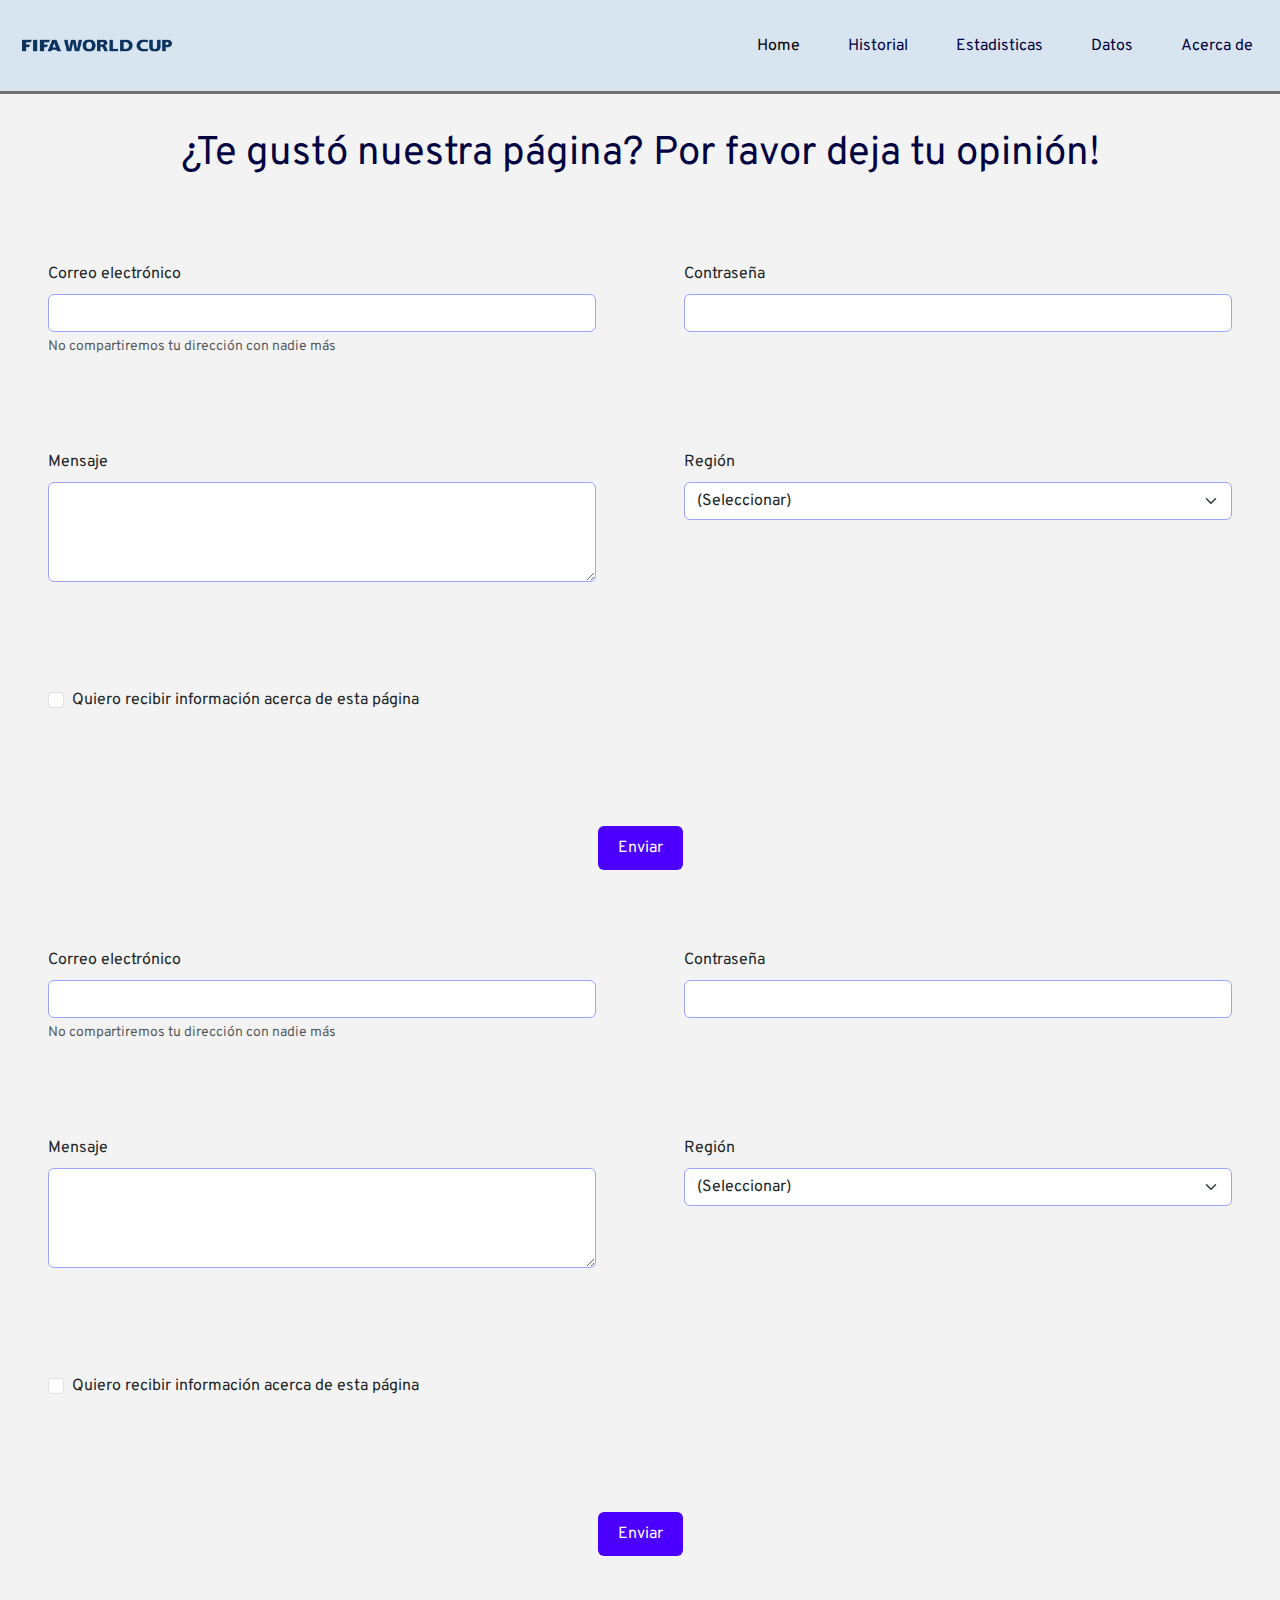
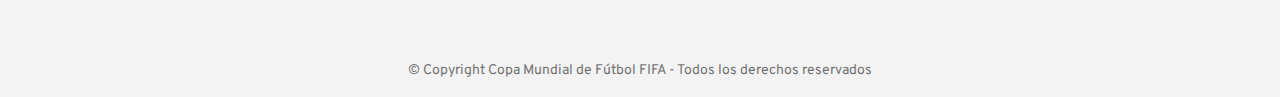
==== pages/acerca_de.html @ 984ef617 "Implementación de SASS y actualizacion de estilos" ====
<!DOCTYPE html>
<html lang="en">
<head>

<!-- Metadatos del documento -->
    <meta charset="UTF-8">
    <meta name="viewport" content="width=device-width, initial-scale=1.0">

    <title>Copa Mundial de Fútbol</title>

<!-- BOOTSTRAP -->
<link href="https://cdn.jsdelivr.net/npm/bootstrap@5.3.3/dist/css/bootstrap.min.css" rel="stylesheet" integrity="sha384-QWTKZyjpPEjISv5WaRU9OFeRpok6YctnYmDr5pNlyT2bRjXh0JMhjY6hW+ALEwIH" crossorigin="anonymous">

<!-- CSS -->
<link rel="stylesheet" href="../styles/new-styles.css">

<!-- Fonts -->
<link rel="preconnect" href="https://fonts.googleapis.com">
<link rel="preconnect" href="https://fonts.gstatic.com" crossorigin>
<link href="https://fonts.googleapis.com/css2?family=Overlock+SC&family=Overpass:ital,wght@0,100..900;1,100..900&family=Schibsted+Grotesk:ital,wght@0,400..900;1,400..900&display=swap" rel="stylesheet">

</head>

<!-- Body -->
<body>
    <header>
        <!-- Barra de navegacion superior e icono -->
        <nav class="navbar navbar-expand-lg bg-body-tertiary">

            <div class="container-fluid">

                <img class="logo" src="../assets/logo de fifa 2.png" alt="">
              
              <button class="navbar-toggler" type="button" data-bs-toggle="collapse" data-bs-target="#navbarNav" aria-controls="navbarNav" aria-expanded="false" aria-label="Toggle navigation">
                <span class="navbar-toggler-icon"></span>
              </button>

              <div class="collapse navbar-collapse justify-content-end" id="navbarNav">
                <ul class="navbar-nav d-flex justify-content-end">
                  <li class="nav-item">
                    <a class="nav-link active" aria-current="page" href="../index.html">Home</a>
                  </li>
                  <li class="nav-item">
                    <a class="nav-link" href="historial.html">Historial</a>
                  </li>
                  <li class="nav-item">
                    <a class="nav-link" href="estadisticas.html">Estadisticas</a>
                  </li>
                  <li class="nav-item">
                    <a class="nav-link" href="datos.html">Datos</a>
                  </li>
                  <li class="nav-item">
                    <a class="nav-link" href="acerca_de.html">Acerca de</a>
                  </li>
                </ul>
              </div>
            </div>
          </nav>
    </header>
    
  <main>
    <!-- Texto de bienvenida -->
     <h1 class="h1-acerca-de">¿Te gustó nuestra página? Por favor deja tu opinión!</h1>
     

    <!-- Formulario de envío-->
   <section>
    <div class="form-container justify-content-center">
      <form class="formulario">
        <div class="mb-3 correo">
          <label for="exampleInputEmail1" class="form-label">Correo electrónico</label>
          <input type="email" class="form-control" id="exampleInputEmail1" aria-describedby="emailHelp">
          <div id="emailHelp" class="form-text">No compartiremos tu dirección con nadie más</div>
        </div>
  
        <div class="mb-3 contraseña">
          <label for="exampleInputPassword1" class="form-label">Contraseña</label>
          <input type="password" class="form-control" id="exampleInputPassword1">
        </div>
  
        <div class="mb-3 mensaje">
          <label for="exampleFormControlTextarea1" class="form-label">Mensaje</label>
          <textarea class="form-control" id="exampleFormControlTextarea1" rows="3"></textarea>
        </div>
  
      <div class="sel-region">
       <label class="label-region form-label" for="seleccionar-region">Región</label>
       <select id="seleccionar-region" class="form-select form-control" aria-label="Default select example">
          <option selected>(Seleccionar)</option>
          <option value="1">Argentina</option>
          <option value="2">Bolivia</option>
          <option value="3">Brasil</option>
          <option value="4">Colombia</option>
          <option value="5">Chile</option>
          <option value="6">Ecuador</option>
          <option value="7">Paraguay</option>
          <option value="8">Perú</option>
          <option value="9">Uruguay</option>
          <option value="10">Venezuela</option>
          <option value="11">Otro</option>
        </select>
      </div>
  
        <div class="mb-3 form-check checkbox">
          <input type="checkbox" class="form-check-input" id="exampleCheck1">
          <label class="form-check-label" for="exampleCheck1">Quiero recibir información acerca de esta página</label>
        </div>
  
        <div class="sumbit-item">
        <button type="submit" class="btn btn-primary boton-enviar">Enviar</button>
      </div>
      </form>
    </div>
    </section>
    <section>
      <div class="form-container justify-content-center">
        <form class="formulario">
          <div class="mb-3 correo">
            <label for="exampleInputEmail1" class="form-label">Correo electrónico</label>
            <input type="email" class="form-control" id="exampleInputEmail1" aria-describedby="emailHelp">
            <div id="emailHelp" class="form-text">No compartiremos tu dirección con nadie más</div>
          </div>
    
          <div class="mb-3 contraseña">
            <label for="exampleInputPassword1" class="form-label">Contraseña</label>
            <input type="password" class="form-control" id="exampleInputPassword1">
          </div>
    
          <div class="mb-3 mensaje">
            <label for="exampleFormControlTextarea1" class="form-label">Mensaje</label>
            <textarea class="form-control" id="exampleFormControlTextarea1" rows="3"></textarea>
          </div>
    
        <div class="sel-region">
         <label class="label-region form-label" for="seleccionar-region">Región</label>
         <select id="seleccionar-region" class="form-select form-control" aria-label="Default select example">
            <option selected>(Seleccionar)</option>
            <option value="1">Argentina</option>
            <option value="2">Bolivia</option>
            <option value="3">Brasil</option>
            <option value="4">Colombia</option>
            <option value="5">Chile</option>
            <option value="6">Ecuador</option>
            <option value="7">Paraguay</option>
            <option value="8">Perú</option>
            <option value="9">Uruguay</option>
            <option value="10">Venezuela</option>
            <option value="11">Otro</option>
          </select>
        </div>
    
          <div class="mb-3 form-check checkbox">
            <input type="checkbox" class="form-check-input" id="exampleCheck1">
            <label class="form-check-label" for="exampleCheck1">Quiero recibir información acerca de esta página</label>
          </div>
    
          <div class="sumbit-item">
          <button type="submit" class="btn btn-primary boton-enviar">Enviar</button>
        </div>
        </form>
      </div>
      </section>
  </main>

<!-- Footer -->
<footer>
    <p>
        © Copyright Copa Mundial de Fútbol FIFA - Todos los derechos reservados
    </p>
</footer>

<!-- BOOTSTRAP -->
<script src="https://cdn.jsdelivr.net/npm/bootstrap@5.3.3/dist/js/bootstrap.bundle.min.js" integrity="sha384-YvpcrYf0tY3lHB60NNkmXc5s9fDVZLESaAA55NDzOxhy9GkcIdslK1eN7N6jIeHz" crossorigin="anonymous"></script>

</body>
</html>
---- styles/new-styles.css ----
@charset "UTF-8";
@import url(https://fonts.googleapis.com/css2?family=Overlock+SC&family=Overpass:ital,wght@0,100..900;1,100..900&family=Schibsted+Grotesk:ital,wght@0,400..900;1,400..900&display=swap);
* {
  margin: 0;
  padding: 0;
}

body {
  font-family: "Overpass", sans-serif;
  background-color: #f3f3f3;
}
body p {
  color: #727272;
}

h1, h2, h3, .caption p {
  color: rgb(1, 1, 66);
  font-weight: 400;
  text-align: center;
}

h1 {
  padding: 36px;
}

h2 {
  text-align: start;
  margin-bottom: 5px;
  font-size: 24px;
}

hr {
  width: 60%;
  margin: 20px auto;
  color: #727272;
  border: 1px solid #727272;
}

.logo {
  display: flex;
  flex-direction: row;
  width: 150px;
  height: 75px;
  margin: 0 10px;
  border-radius: 12px;
}

.navbar {
  display: flex;
  flex-direction: row;
  justify-content: space-between;
  border-bottom: 3px solid #727272;
}
.navbar ul {
  display: flex;
  flex-direction: row;
  justify-content: center;
  align-items: center;
  flex-wrap: wrap;
  gap: 18px;
}
.navbar ul .nav-link {
  text-decoration: none;
  color: rgb(1, 1, 66);
  padding: 10px 15px;
}
.navbar .navbar-nav .nav-item .nav-link {
  border-radius: 8px;
  padding: 10px 15px;
}
.navbar .navbar-nav .nav-item .nav-link:hover {
  background-color: rgb(1, 1, 66);
  color: white;
}
.navbar .navbar-toggler {
  background-color: rgb(1, 1, 66);
}
.navbar .navbar-toggler-icon {
  filter: invert(1) brightness(1000%);
}

.bg-body-tertiary {
  background-color: rgb(216, 228, 240) !important;
}

footer p {
  color: #727272;
  font-size: 14px;
  text-align: center;
  padding-top: 50px;
}

.p-index {
  padding-bottom: 12px;
  margin: 0 60px;
  text-align: center;
}

.p2-index {
  margin-bottom: 12px;
  text-align: start;
}

.main1 {
  grid-area: main1;
  padding-left: 18px;
}

.main2 {
  grid-area: main2;
  padding-left: 18px;
}

.video {
  height: 450px;
  border-radius: 12px;
}

.video-container {
  display: flex;
  flex-direction: row;
  justify-content: center;
  padding: 24px 0 24px 24px;
  grid-area: video-container;
}

.main-content {
  display: grid;
  grid-template-columns: repeat(3, 1fr);
  grid-template-rows: repeat(2, 250px);
  justify-content: center;
  align-items: center;
  grid-template-areas: "main1 video-container video-container" "main2 video-container video-container";
  padding: 24px 0;
  margin-top: 24px;
}
.main-content p {
  font-size: 16px;
}

.h1-historial, .h2-historial {
  padding-bottom: 12px;
}

.p-historial {
  text-align: center;
  margin: 0 24px;
  padding-bottom: 26px;
}

.p2-historial {
  text-align: start;
}

.main1-historial {
  padding: 20px 12px 0 18px;
  grid-area: main1-hist;
}

.main2-historial {
  padding: 32px 12px 0 18px;
  grid-area: main2-hist;
}

.uruguay {
  display: flex;
  flex-direction: row;
  justify-content: center;
  grid-area: uruguay;
}
.uruguay .uru-img {
  width: 100%;
  height: 100%;
  border-radius: 12px;
}

.main-content-historial {
  display: grid;
  grid-template-columns: repeat(3, 1fr);
  grid-template-rows: repeat(2, 250px);
  justify-content: center;
  align-items: stretch;
  grid-template-areas: "uruguay main1-hist main1-hist" "uruguay main2-hist main2-hist";
  padding: 24px;
}

h3 {
  padding-top: 32px;
}

table {
  text-align: left;
}

.table1 th:nth-child(1), .table1 td:nth-child(1) {
  width: 250px;
}

.table1 th:nth-child(2), .table1 td:nth-child(2) {
  width: 200px;
}

.table2 th:nth-child(1), .table2 td:nth-child(1) {
  width: 150px;
}

.table2 th:nth-child(2), .table2 td:nth-child(2) {
  width: 150px;
}

.titulo-tabla {
  text-align: center;
  font-size: 20px;
  color: rgb(1, 1, 66);
  padding-bottom: 8px;
}

.table-container {
  display: flex;
  flex-direction: row;
  justify-content: space-evenly;
  gap: 12px;
  padding-top: 36px;
  margin: 12px;
}

.icon-m {
  width: 10%;
}

.icon {
  width: 13%;
}

.h2-estadisticas {
  padding-top: 24px;
}

.main-estadisticas ol {
  padding: 2.5rem;
  margin-left: 16px;
}
.main-estadisticas ol li {
  font-size: 24px;
  padding: 0 12px;
  color: #727272;
}

.p-est {
  font-size: 24px;
  margin-top: 12px;
}

.carousel {
  width: 80%;
  padding: 20px;
}
.carousel .carousel-img {
  border-radius: 20px;
}
.carousel .caption {
  display: inline-block;
  border-radius: 10px;
}
.carousel .caption p {
  color: white;
  font-size: 16px;
}
.carousel .caption:hover {
  background-color: rgb(1, 1, 66);
  color: white;
  padding: 5px 15px;
}

.cards-est {
  margin: 24px;
}

.h2-datos {
  text-align: center;
  margin: 12px;
}

.main-datos {
  display: flex;
  flex-direction: column;
  justify-content: center;
  margin: 36px;
}
.main-datos .card-datos {
  width: 80%;
}
.main-datos .card-datos .video-datos {
  border-radius: 8px;
}

.mejores-goles {
  display: flex;
  flex-direction: row;
  justify-content: center;
  gap: 24px;
  flex-wrap: wrap;
}
.mejores-goles .goles-card {
  width: 18rem;
}

.formulario {
  display: grid;
  grid-template-columns: repeat(2, 1fr);
  grid-template-rows: 100px 150px 50px 50px;
  justify-content: center;
  align-items: start;
  grid-template-areas: "correo contraseña" "mensaje region" "check check" "boton-enviar boton-enviar";
  padding: 24px;
  margin: 24px;
  gap: 88px;
}
.formulario .form-control {
  border: var(--bs-border-width) solid rgb(155, 165, 255);
}
.formulario .form-control:focus {
  outline: 0;
  box-shadow: 0 0 0 0.25rem rgb(1, 1, 66);
  border: #f3f3f3;
}
.formulario .correo {
  grid-area: correo;
}
.formulario .contraseña {
  grid-area: contraseña;
}
.formulario .mensaje {
  grid-area: mensaje;
}
.formulario .mensaje textarea {
  min-height: 100px;
  max-height: 130px;
  resize: vertical;
  display: block;
}
.formulario .sel-region {
  grid-area: region;
}
.formulario .checkbox {
  grid-area: check;
}
.formulario .boton-enviar {
  background-color: rgb(76, 0, 255);
  padding: 10px 20px;
  color: white;
  border-style: hidden;
}
.formulario .sumbit-item {
  display: flex;
  flex-direction: row;
  justify-content: center;
  align-items: center;
  grid-area: boton-enviar;
}

@media (max-width: 500px) {
  .navbar-collapse {
    display: flex;
    flex-direction: column;
    justify-content: center;
    align-items: center;
  }
  .navbar-nav .nav-item {
    width: 100%;
    text-align: center;
    display: block;
  }
  .nav-link {
    display: block;
    padding: 10px;
  }
  .main-content {
    grid-template-columns: 1fr;
    grid-template-rows: 150px 200px 150px;
    grid-template-areas: "main1" "video-container" "main2";
    text-align: center;
    gap: 60px;
  }
  .main-content p {
    font-size: 14px;
    margin: 0 32px;
    text-align: center;
  }
  .main-content h2 {
    font-size: 20px;
  }
  .main-content div {
    margin: 0;
  }
  .main-content .h2-index {
    text-align: center;
  }
  .main-content .main1, .main-content .main2 {
    padding: 0;
  }
  .main-content .video-container {
    margin: 16px;
    padding: 0;
  }
  .main-content .video-container .video {
    height: 175px;
  }
  .main-content-historial {
    grid-template-rows: 400px 400px 300px;
    grid-template-areas: "main1-hist main1-hist main1-hist" "uruguay uruguay uruguay" "main2-hist main2-hist main2-hist";
    padding: 24px 12px;
  }
  .main-content-historial h2 {
    font-size: 18px;
  }
  .main-content-historial p {
    margin: 0;
    text-align: start;
    font-size: 14px;
  }
  .uruguay {
    align-items: center;
  }
  .uruguay .uru-img {
    width: 66%;
  }
  .table-container {
    flex-direction: column;
    align-items: center;
  }
  .main-estadisticas ol {
    padding: 1rem;
    margin-left: 8px;
  }
  .main-estadisticas ol .carousel {
    width: 100%;
    padding: 8px;
  }
  .main-estadisticas ol li {
    font-size: 12px;
  }
  .main-estadisticas ol li .p-est {
    font-size: 12px;
  }
  h5 {
    font-size: 14px;
  }
  .cards-est li {
    font-size: 12px;
  }
  .main-datos {
    margin: 18px;
  }
  .main-datos .card-datos {
    width: 100%;
  }
  .main-datos .card-datos .card-body p {
    font-size: 12px;
  }
  .goles-card p {
    font-size: 12px;
  }
  .formulario, .label.region {
    padding: 0;
  }
  .form-label {
    font-size: 12px;
  }
  #emailHelp {
    font-size: 8px;
  }
  #seleccionar-region, footer p {
    font-size: 10px;
  }
  .form-check-label {
    font-size: 12px;
  }
  footer p {
    font-size: 10px;
  }
}
@media (min-width: 500px) and (max-width: 700px) {
  .main-content {
    grid-template-columns: 1fr;
    grid-template-rows: 175px 300px 175px;
    grid-template-areas: "main1" "video-container" "main2";
    gap: 40px;
  }
  .main-content .main1, .main-content .main2 {
    padding: 0;
  }
  .main-content p {
    margin: 0 32px;
    text-align: center;
  }
  .main-content h2 {
    font-size: 20px;
  }
  .main-content div {
    margin: 0;
    padding: 0;
  }
  .main-content .h2-index {
    text-align: center;
  }
  .main-content .video-container {
    margin: 16px;
  }
  .main-content .video-container .video {
    width: 500px;
    height: 250px;
  }
  .p-historial {
    font-size: 14px;
  }
  .main-content-historial {
    grid-template-columns: 1.5fr 1fr 1fr;
    padding: 12px;
  }
  .main-content-historial h2 {
    font-size: 16px;
    text-align: start;
  }
  .main-content-historial p {
    text-align: start;
    font-size: 10px;
    margin: 0;
  }
  .main-content-historial .uru-img {
    height: 93%;
  }
  .table1 th:nth-child(1), .table1 td:nth-child(1) {
    width: 150px;
  }
  .table1 th:nth-child(2), .table1 td:nth-child(2) {
    width: 125px;
  }
  .carousel {
    width: 100%;
    padding: 8px;
  }
  .main-estadisticas ol li {
    font-size: 12px;
  }
  .main-estadisticas ol li .p-est {
    font-size: 12px;
  }
  .card-datos .card-body p {
    font-size: 14px;
  }
  footer p {
    font-size: 10px;
  }
}
@media (min-width: 700px) and (max-width: 1000px) {
  .main-content {
    grid-template-rows: repeat(2, 140px);
    margin-right: 12px;
  }
  .main-content h2 {
    font-size: 12px;
  }
  .main-content p {
    font-size: 10px;
  }
  .main-content .video {
    height: 250px;
  }
  .p-historial {
    font-size: 18px;
  }
  .main-content-historial {
    padding: 12px;
  }
  .main-content-historial h2 {
    font-size: 20px;
  }
  .main-content-historial p {
    font-size: 10px;
    margin: 0;
  }
  .table1 th:nth-child(1), .table1 td:nth-child(1) {
    width: 150px;
  }
  .table1 th:nth-child(2), .table1 td:nth-child(2) {
    width: 125px;
  }
  .main-estadisticas ol li {
    font-size: 16px;
  }
  .main-estadisticas ol li .p-est {
    font-size: 16px;
  }
  .carousel {
    width: 100%;
  }
  .caption p, .h5-est {
    font-size: 14px;
  }
  .cards-est li {
    font-size: 12px;
  }
  footer p {
    font-size: 10px;
  }
}
@media (min-width: 1000px) and (max-width: 1260px) {
  .main-content {
    grid-template-rows: repeat(2, 190px);
  }
  .main-content h2 {
    font-size: 18px;
  }
  .main-content p {
    font-size: 12px;
  }
  .video-container {
    margin: 16px;
  }
  .video-container .video {
    height: 350px;
  }
  .main-content-historial {
    padding: 12px;
  }
  .main-content-historial p {
    font-size: 16px;
    margin: 0;
  }
  .table1 th:nth-child(1), .table1 td:nth-child(1) {
    width: 150px;
  }
  .table1 th:nth-child(2), .table1 td:nth-child(2) {
    width: 125px;
  }
  footer p {
    font-size: 12px;
  }
}

/*# sourceMappingURL=new-styles.css.map */
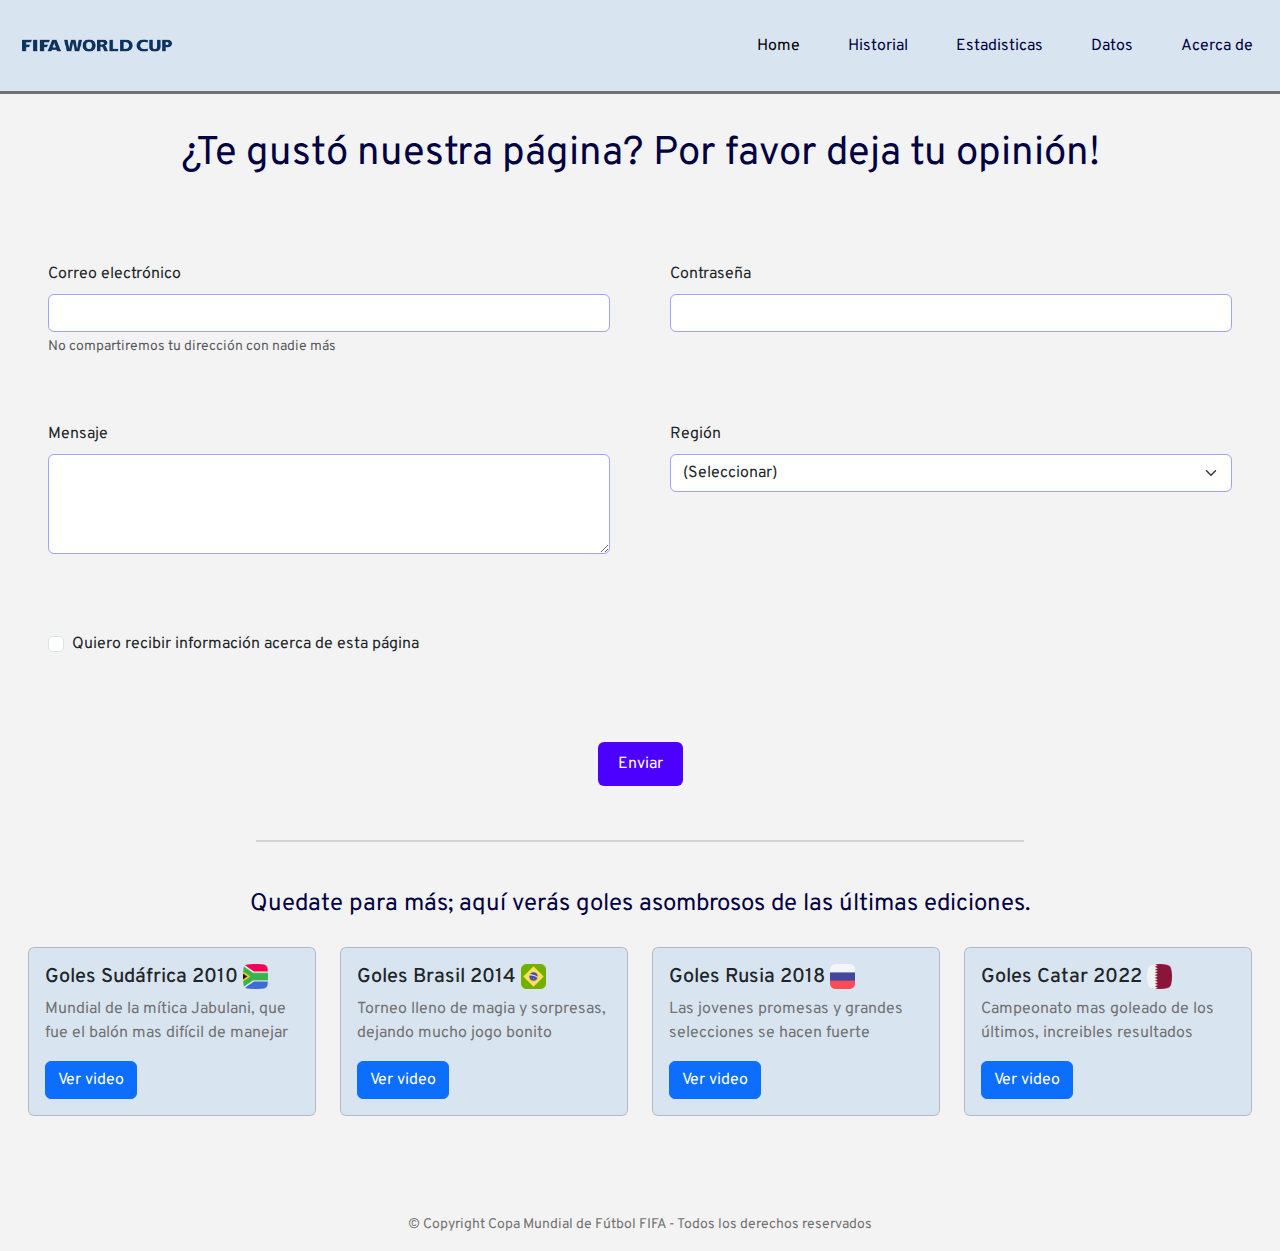
==== commit 66394c04: "Scroll completo en Index y Acerca de, ajuste de estilos" ====
--- a/pages/acerca_de.html
+++ b/pages/acerca_de.html
@@ -112,54 +112,48 @@
       </form>
     </div>
     </section>
+    <hr>
+
     <section>
-      <div class="form-container justify-content-center">
-        <form class="formulario">
-          <div class="mb-3 correo">
-            <label for="exampleInputEmail1" class="form-label">Correo electrónico</label>
-            <input type="email" class="form-control" id="exampleInputEmail1" aria-describedby="emailHelp">
-            <div id="emailHelp" class="form-text">No compartiremos tu dirección con nadie más</div>
-          </div>
-    
-          <div class="mb-3 contraseña">
-            <label for="exampleInputPassword1" class="form-label">Contraseña</label>
-            <input type="password" class="form-control" id="exampleInputPassword1">
-          </div>
-    
-          <div class="mb-3 mensaje">
-            <label for="exampleFormControlTextarea1" class="form-label">Mensaje</label>
-            <textarea class="form-control" id="exampleFormControlTextarea1" rows="3"></textarea>
-          </div>
-    
-        <div class="sel-region">
-         <label class="label-region form-label" for="seleccionar-region">Región</label>
-         <select id="seleccionar-region" class="form-select form-control" aria-label="Default select example">
-            <option selected>(Seleccionar)</option>
-            <option value="1">Argentina</option>
-            <option value="2">Bolivia</option>
-            <option value="3">Brasil</option>
-            <option value="4">Colombia</option>
-            <option value="5">Chile</option>
-            <option value="6">Ecuador</option>
-            <option value="7">Paraguay</option>
-            <option value="8">Perú</option>
-            <option value="9">Uruguay</option>
-            <option value="10">Venezuela</option>
-            <option value="11">Otro</option>
-          </select>
-        </div>
-    
-          <div class="mb-3 form-check checkbox">
-            <input type="checkbox" class="form-check-input" id="exampleCheck1">
-            <label class="form-check-label" for="exampleCheck1">Quiero recibir información acerca de esta página</label>
-          </div>
-    
-          <div class="sumbit-item">
-          <button type="submit" class="btn btn-primary boton-enviar">Enviar</button>
-        </div>
-        </form>
+       <!-- Videos de mejores goles -->
+       <div class="videos-goles">
+        <h2 class="h2-acercade">Quedate para más; aquí verás goles asombrosos de las últimas ediciones.</h2>
+
+      <div class="mejores-goles m-3 justify-content-center">
+       <div class="card goles-card">
+         <div class="card-body">
+           <h5 class="card-title">Goles Sudáfrica 2010 <img class="icon-m" src="../assets/sudafrica (1).png" alt=""></h5>
+           <p class="card-text">Mundial de la mítica Jabulani, que fue el balón mas difícil de manejar</p>
+           <a href="https://www.youtube.com/watch?v=PLrQJKU6e-g" class="btn btn-primary">Ver video</a>
+         </div>
+       </div>
+ 
+       <div class="card goles-card">
+         <div class="card-body">
+           <h5 class="card-title">Goles Brasil 2014 <img class="icon-m" src="../assets/brasil.png" alt=""></h5>
+           <p class="card-text">Torneo lleno de magia y sorpresas, dejando mucho jogo bonito </p>
+           <a href="https://www.youtube.com/watch?v=c0cUE-ePDEc" class="btn btn-primary">Ver video</a>
+         </div>
+       </div>
+ 
+       <div class="card goles-card">
+         <div class="card-body">
+           <h5 class="card-title">Goles Rusia 2018 <img class="icon-m" src="../assets/rusia.png" alt=""></h5>
+           <p class="card-text">Las jovenes promesas y grandes selecciones se hacen fuerte</p>
+           <a href="https://www.youtube.com/watch?v=Vw34wMAqWzc" class="btn btn-primary">Ver video</a>
+         </div>
+       </div>
+ 
+       <div class="card goles-card">
+         <div class="card-body">
+           <h5 class="card-title">Goles Catar 2022 <img class="icon-m" src="../assets/katar.png" alt=""></h5>
+           <p class="card-text">Campeonato mas goleado de los últimos, increibles resultados</p>
+           <a href="https://www.youtube.com/watch?v=QtSMXXJq11Q" class="btn btn-primary">Ver video</a>
+         </div>
+       </div>
       </div>
-      </section>
+      </div>
+    </section>
   </main>
 
 <!-- Footer -->
--- a/styles/new-styles.css
+++ b/styles/new-styles.css
@@ -84,7 +84,6 @@
 }
 
 footer p {
-  color: #727272;
   font-size: 14px;
   text-align: center;
   padding-top: 50px;
@@ -98,7 +97,6 @@
 
 .p2-index {
   margin-bottom: 12px;
-  text-align: start;
 }
 
 .main1 {
@@ -132,10 +130,18 @@
   align-items: center;
   grid-template-areas: "main1 video-container video-container" "main2 video-container video-container";
   padding: 24px 0;
-  margin-top: 24px;
+  margin: 24px 0;
 }
 .main-content p {
   font-size: 16px;
+}
+
+.main-content2 {
+  display: flex;
+  flex-direction: column;
+  justify-content: center;
+  padding: 24px 0;
+  margin: 24px 36px 24px 18px;
 }
 
 .h1-historial, .h2-historial {
@@ -146,10 +152,6 @@
   text-align: center;
   margin: 0 24px;
   padding-bottom: 26px;
-}
-
-.p2-historial {
-  text-align: start;
 }
 
 .main1-historial {
@@ -229,7 +231,11 @@
 }
 
 .icon {
-  width: 13%;
+  width: 12%;
+}
+
+.icon-c {
+  width: 15%;
 }
 
 .h2-estadisticas {
@@ -268,16 +274,17 @@
 }
 .carousel .caption:hover {
   background-color: rgb(1, 1, 66);
-  color: white;
   padding: 5px 15px;
 }
 
 .cards-est {
   margin: 24px;
 }
+.cards-est .card .icon-d {
+  width: 7.5%;
+}
 
 .h2-datos {
-  text-align: center;
   margin: 12px;
 }
 
@@ -292,17 +299,6 @@
 }
 .main-datos .card-datos .video-datos {
   border-radius: 8px;
-}
-
-.mejores-goles {
-  display: flex;
-  flex-direction: row;
-  justify-content: center;
-  gap: 24px;
-  flex-wrap: wrap;
-}
-.mejores-goles .goles-card {
-  width: 18rem;
 }
 
 .formulario {
@@ -314,7 +310,7 @@
   grid-template-areas: "correo contraseña" "mensaje region" "check check" "boton-enviar boton-enviar";
   padding: 24px;
   margin: 24px;
-  gap: 88px;
+  gap: 60px;
 }
 .formulario .form-control {
   border: var(--bs-border-width) solid rgb(155, 165, 255);
@@ -357,6 +353,28 @@
   justify-content: center;
   align-items: center;
   grid-area: boton-enviar;
+}
+
+.videos-goles {
+  margin: 48px 0;
+}
+.videos-goles h2 {
+  text-align: center;
+  padding-bottom: 12px;
+  margin-left: 12px;
+  margin-right: 12px;
+}
+
+.mejores-goles {
+  display: flex;
+  flex-direction: row;
+  justify-content: center;
+  gap: 24px;
+  flex-wrap: wrap;
+}
+.mejores-goles .goles-card {
+  width: 18rem;
+  background-color: rgb(216, 228, 240);
 }
 
 @media (max-width: 500px) {
@@ -433,15 +451,15 @@
     padding: 1rem;
     margin-left: 8px;
   }
-  .main-estadisticas ol .carousel {
+  .main-estadisticas ol li {
+    font-size: 12px;
+  }
+  .main-estadisticas ol li .p-est {
+    font-size: 12px;
+  }
+  .carousel {
     width: 100%;
     padding: 8px;
-  }
-  .main-estadisticas ol li {
-    font-size: 12px;
-  }
-  .main-estadisticas ol li .p-est {
-    font-size: 12px;
   }
   h5 {
     font-size: 14px;
@@ -546,6 +564,9 @@
   .main-estadisticas ol li .p-est {
     font-size: 12px;
   }
+  .cards-est .card .icon-d {
+    width: 5%;
+  }
   .card-datos .card-body p {
     font-size: 14px;
   }
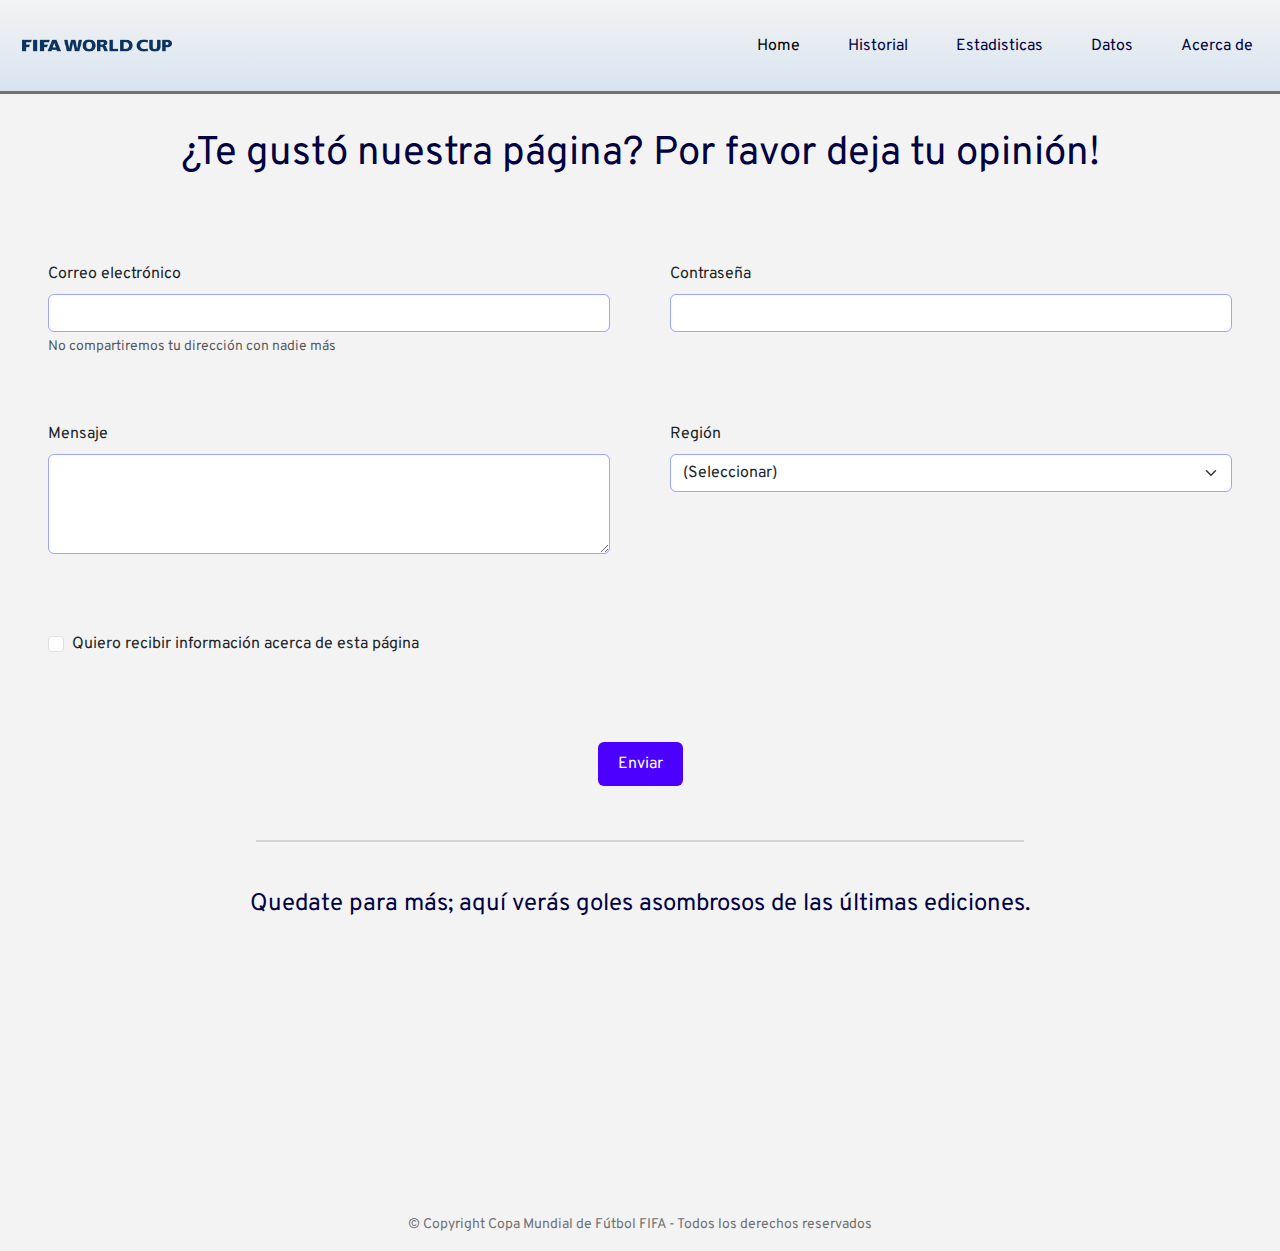
==== commit ae0f30a7: "Se agregan animaciones AOS y Animated" ====
--- a/pages/acerca_de.html
+++ b/pages/acerca_de.html
@@ -7,6 +7,13 @@
     <meta name="viewport" content="width=device-width, initial-scale=1.0">
 
     <title>Copa Mundial de Fútbol</title>
+
+<!-- Animated -->
+<link
+rel="stylesheet" href="https://cdnjs.cloudflare.com/ajax/libs/animate.css/4.1.1/animate.min.css"/>
+
+<!-- AOS -->
+<link href="https://unpkg.com/aos@2.3.1/dist/aos.css" rel="stylesheet">
 
 <!-- BOOTSTRAP -->
 <link href="https://cdn.jsdelivr.net/npm/bootstrap@5.3.3/dist/css/bootstrap.min.css" rel="stylesheet" integrity="sha384-QWTKZyjpPEjISv5WaRU9OFeRpok6YctnYmDr5pNlyT2bRjXh0JMhjY6hW+ALEwIH" crossorigin="anonymous">
@@ -60,13 +67,13 @@
     
   <main>
     <!-- Texto de bienvenida -->
-     <h1 class="h1-acerca-de">¿Te gustó nuestra página? Por favor deja tu opinión!</h1>
+     <h1 class="h1-acerca-de animate__animated animate__flash animate__delay-1s">¿Te gustó nuestra página? Por favor deja tu opinión!</h1>
      
 
     <!-- Formulario de envío-->
    <section>
     <div class="form-container justify-content-center">
-      <form class="formulario">
+      <form class="formulario animate__animated animate__fadeIn">
         <div class="mb-3 correo">
           <label for="exampleInputEmail1" class="form-label">Correo electrónico</label>
           <input type="email" class="form-control" id="exampleInputEmail1" aria-describedby="emailHelp">
@@ -120,15 +127,15 @@
         <h2 class="h2-acercade">Quedate para más; aquí verás goles asombrosos de las últimas ediciones.</h2>
 
       <div class="mejores-goles m-3 justify-content-center">
-       <div class="card goles-card">
+       <div data-aos="zoom-in" class="card goles-card">
          <div class="card-body">
            <h5 class="card-title">Goles Sudáfrica 2010 <img class="icon-m" src="../assets/sudafrica (1).png" alt=""></h5>
            <p class="card-text">Mundial de la mítica Jabulani, que fue el balón mas difícil de manejar</p>
-           <a href="https://www.youtube.com/watch?v=PLrQJKU6e-g" class="btn btn-primary">Ver video</a>
+           <a href="https://www.youtube.com/watch?v=PLrQJKU6e-g" class="btn btn-primary boton-goles">Ver video</a>
          </div>
        </div>
  
-       <div class="card goles-card">
+       <div data-aos="zoom-in" class="card goles-card">
          <div class="card-body">
            <h5 class="card-title">Goles Brasil 2014 <img class="icon-m" src="../assets/brasil.png" alt=""></h5>
            <p class="card-text">Torneo lleno de magia y sorpresas, dejando mucho jogo bonito </p>
@@ -136,7 +143,7 @@
          </div>
        </div>
  
-       <div class="card goles-card">
+       <div data-aos="zoom-in" class="card goles-card">
          <div class="card-body">
            <h5 class="card-title">Goles Rusia 2018 <img class="icon-m" src="../assets/rusia.png" alt=""></h5>
            <p class="card-text">Las jovenes promesas y grandes selecciones se hacen fuerte</p>
@@ -144,7 +151,7 @@
          </div>
        </div>
  
-       <div class="card goles-card">
+       <div data-aos="zoom-in" class="card goles-card">
          <div class="card-body">
            <h5 class="card-title">Goles Catar 2022 <img class="icon-m" src="../assets/katar.png" alt=""></h5>
            <p class="card-text">Campeonato mas goleado de los últimos, increibles resultados</p>
@@ -166,5 +173,11 @@
 <!-- BOOTSTRAP -->
 <script src="https://cdn.jsdelivr.net/npm/bootstrap@5.3.3/dist/js/bootstrap.bundle.min.js" integrity="sha384-YvpcrYf0tY3lHB60NNkmXc5s9fDVZLESaAA55NDzOxhy9GkcIdslK1eN7N6jIeHz" crossorigin="anonymous"></script>
 
+<!-- AOS -->
+<script src="https://unpkg.com/aos@2.3.1/dist/aos.js"></script>
+<script>
+  AOS.init();
+</script>
+
 </body>
 </html>--- a/styles/new-styles.css
+++ b/styles/new-styles.css
@@ -5,6 +5,14 @@
   padding: 0;
 }
 
+@keyframes hover-color {
+  0% {
+    opacity: 0;
+  }
+  100% {
+    opacity: 1;
+  }
+}
 body {
   font-family: "Overpass", sans-serif;
   background-color: #f3f3f3;
@@ -50,6 +58,7 @@
   flex-direction: row;
   justify-content: space-between;
   border-bottom: 3px solid #727272;
+  background-image: linear-gradient(to bottom, #f3f3f3, rgb(216, 228, 240));
 }
 .navbar ul {
   display: flex;
@@ -69,18 +78,17 @@
   padding: 10px 15px;
 }
 .navbar .navbar-nav .nav-item .nav-link:hover {
-  background-color: rgb(1, 1, 66);
+  background-image: linear-gradient(to top, rgb(1, 1, 66), rgb(76, 0, 255));
   color: white;
+  animation-name: hover-color;
+  animation-duration: 0.8s;
+  animation-iteration-count: 1;
 }
 .navbar .navbar-toggler {
   background-color: rgb(1, 1, 66);
 }
 .navbar .navbar-toggler-icon {
   filter: invert(1) brightness(1000%);
-}
-
-.bg-body-tertiary {
-  background-color: rgb(216, 228, 240) !important;
 }
 
 footer p {
@@ -144,7 +152,7 @@
   margin: 24px 36px 24px 18px;
 }
 
-.h1-historial, .h2-historial {
+.h2-historial {
   padding-bottom: 12px;
 }
 
@@ -273,8 +281,11 @@
   font-size: 16px;
 }
 .carousel .caption:hover {
-  background-color: rgb(1, 1, 66);
+  background-image: linear-gradient(to top, rgb(1, 1, 66), rgb(76, 0, 255));
   padding: 5px 15px;
+  animation-name: hover-color;
+  animation-duration: 0.6s;
+  animation-iteration-count: 1;
 }
 
 .cards-est {
@@ -283,6 +294,13 @@
 .cards-est .card .icon-d {
   width: 7.5%;
 }
+.cards-est .card:hover {
+  color: white;
+  background-image: radial-gradient(closest-side, rgb(155, 165, 255), rgb(76, 0, 255), rgb(1, 1, 66));
+  animation-name: hover-color;
+  animation-duration: 0.6s;
+  animation-iteration-count: 1;
+}
 
 .h2-datos {
   margin: 12px;
@@ -299,6 +317,16 @@
 }
 .main-datos .card-datos .video-datos {
   border-radius: 8px;
+}
+.main-datos .card-datos:hover {
+  color: white;
+  background-image: radial-gradient(closest-side, rgb(155, 165, 255), rgb(76, 0, 255), rgb(1, 1, 66));
+  animation-name: hover-color;
+  animation-duration: 0.6s;
+  animation-iteration-count: 1;
+}
+.main-datos .card-datos:hover .card-text, .main-datos .card-datos:hover .text-body-secondary {
+  color: white !important;
 }
 
 .formulario {
@@ -659,5 +687,8 @@
     font-size: 12px;
   }
 }
+.animate__animated.animate__fadeIn, .animate__animated.animate__fadeInLeft {
+  --animate-duration: 1.5s;
+}
 
 /*# sourceMappingURL=new-styles.css.map */
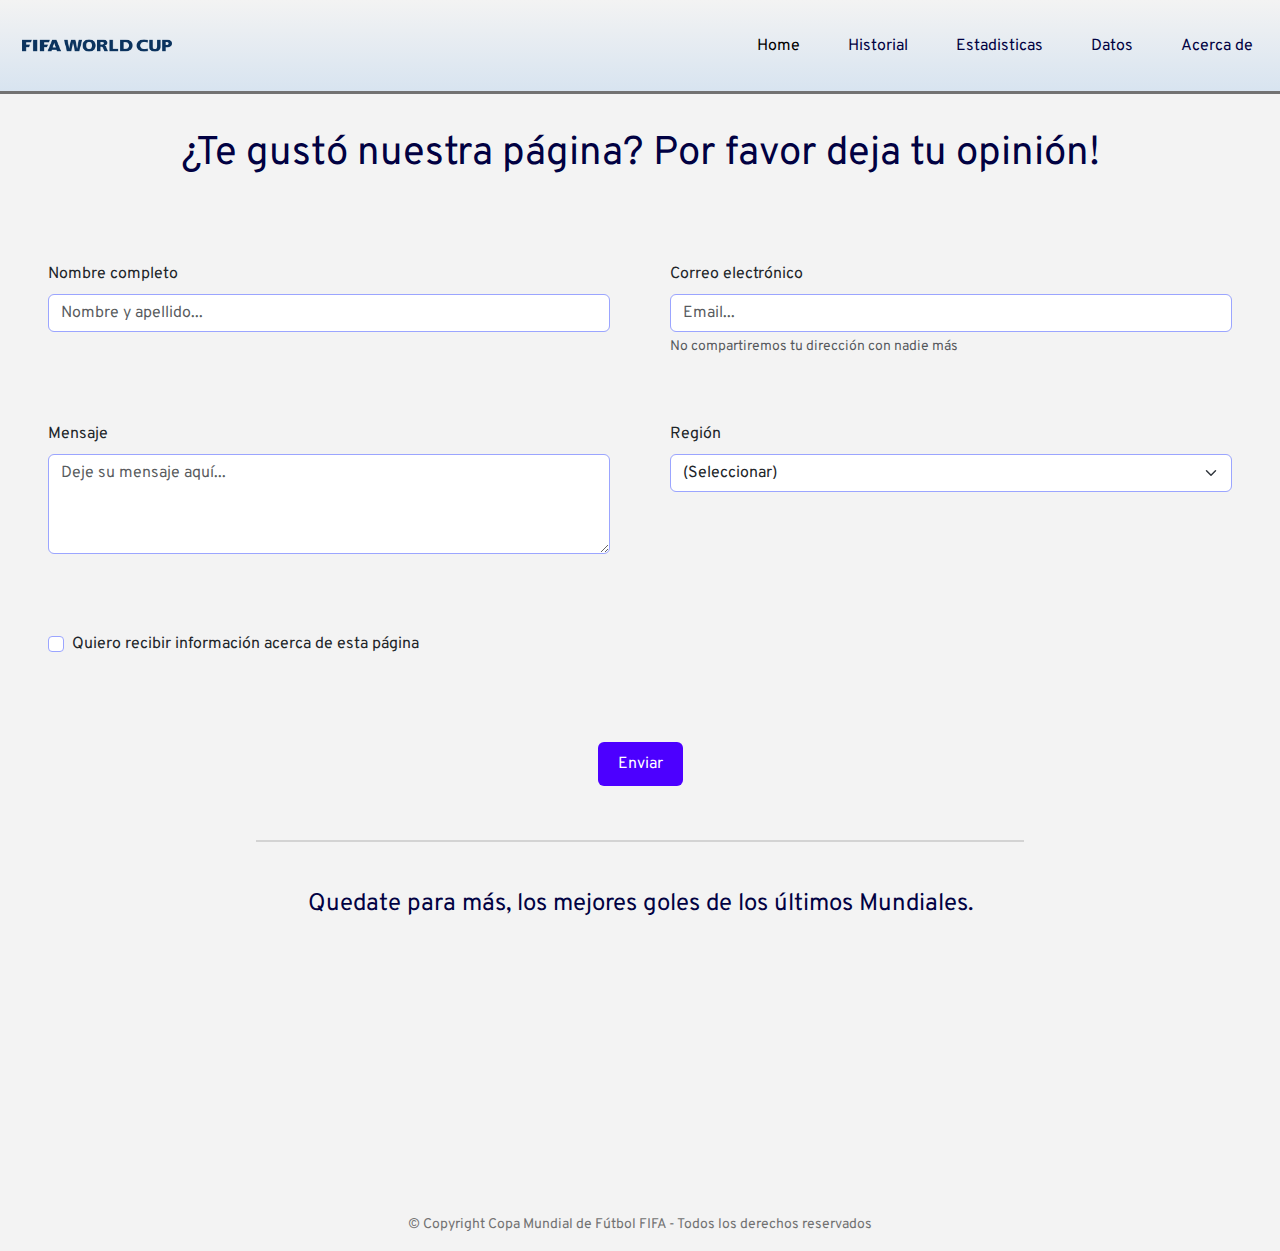
==== commit 01113ca7: "Se añaden keywords y meta description a HTML" ====
--- a/pages/acerca_de.html
+++ b/pages/acerca_de.html
@@ -1,30 +1,31 @@
 <!DOCTYPE html>
 <html lang="en">
+
 <head>
+  <!-- Metadatos del documento -->
+  <meta charset="UTF-8">
+  <meta name="viewport" content="width=device-width, initial-scale=1.0">
+  <meta name="keywords" content="Opinión de fútbol, Mensaje, Región, Formulario, Información de Mundial, Mejores goles, Goles históricos, Fútbol internacional">
+  <meta name="description" content="Revive la emoción de la Copa Mundial de Fútbol con los mejores goles de las últimas ediciones. Recordá partidos y resultados históricos y comparte tu opinión sobre el torneo más apasionante del mundo.">
+  <title>Copa Mundial de Fútbol</title>
 
-<!-- Metadatos del documento -->
-    <meta charset="UTF-8">
-    <meta name="viewport" content="width=device-width, initial-scale=1.0">
+  <!-- Animated -->
+  <link
+  rel="stylesheet" href="https://cdnjs.cloudflare.com/ajax/libs/animate.css/4.1.1/animate.min.css"/>
 
-    <title>Copa Mundial de Fútbol</title>
+  <!-- AOS -->
+  <link href="https://unpkg.com/aos@2.3.1/dist/aos.css" rel="stylesheet">
 
-<!-- Animated -->
-<link
-rel="stylesheet" href="https://cdnjs.cloudflare.com/ajax/libs/animate.css/4.1.1/animate.min.css"/>
+  <!-- BOOTSTRAP -->
+  <link href="https://cdn.jsdelivr.net/npm/bootstrap@5.3.3/dist/css/bootstrap.min.css" rel="stylesheet" integrity="sha384-QWTKZyjpPEjISv5WaRU9OFeRpok6YctnYmDr5pNlyT2bRjXh0JMhjY6hW+ALEwIH" crossorigin="anonymous">
 
-<!-- AOS -->
-<link href="https://unpkg.com/aos@2.3.1/dist/aos.css" rel="stylesheet">
+  <!-- CSS -->
+  <link rel="stylesheet" href="../styles/new-styles.css">
 
-<!-- BOOTSTRAP -->
-<link href="https://cdn.jsdelivr.net/npm/bootstrap@5.3.3/dist/css/bootstrap.min.css" rel="stylesheet" integrity="sha384-QWTKZyjpPEjISv5WaRU9OFeRpok6YctnYmDr5pNlyT2bRjXh0JMhjY6hW+ALEwIH" crossorigin="anonymous">
-
-<!-- CSS -->
-<link rel="stylesheet" href="../styles/new-styles.css">
-
-<!-- Fonts -->
-<link rel="preconnect" href="https://fonts.googleapis.com">
-<link rel="preconnect" href="https://fonts.gstatic.com" crossorigin>
-<link href="https://fonts.googleapis.com/css2?family=Overlock+SC&family=Overpass:ital,wght@0,100..900;1,100..900&family=Schibsted+Grotesk:ital,wght@0,400..900;1,400..900&display=swap" rel="stylesheet">
+  <!-- Fonts -->
+  <link rel="preconnect" href="https://fonts.googleapis.com">
+  <link rel="preconnect" href="https://fonts.gstatic.com" crossorigin>
+  <link href="https://fonts.googleapis.com/css2?family=Overlock+SC&family=Overpass:ital,wght@0,100..900;1,100..900&family=Schibsted+Grotesk:ital,wght@0,400..900;1,400..900&display=swap" rel="stylesheet">
 
 </head>
 
@@ -76,18 +77,23 @@
       <form class="formulario animate__animated animate__fadeIn">
         <div class="mb-3 correo">
           <label for="exampleInputEmail1" class="form-label">Correo electrónico</label>
-          <input type="email" class="form-control" id="exampleInputEmail1" aria-describedby="emailHelp">
+          <input type="email" class="form-control form-place" id="exampleInputEmail1" aria-describedby="emailHelp" placeholder="Email...">
           <div id="emailHelp" class="form-text">No compartiremos tu dirección con nadie más</div>
         </div>
+
+        <div class="mb-3 nombre-completo">
+          <label for="formGroupExampleInput" class="form-label">Nombre completo</label>
+          <input type="text" class="form-control form-place" id="formGroupExampleInput" placeholder="Nombre y apellido...">
+        </div>
   
-        <div class="mb-3 contraseña">
+        <!-- <div class="mb-3 contraseña">
           <label for="exampleInputPassword1" class="form-label">Contraseña</label>
           <input type="password" class="form-control" id="exampleInputPassword1">
-        </div>
+        </div> -->
   
         <div class="mb-3 mensaje">
           <label for="exampleFormControlTextarea1" class="form-label">Mensaje</label>
-          <textarea class="form-control" id="exampleFormControlTextarea1" rows="3"></textarea>
+          <textarea class="form-control form-place" id="exampleFormControlTextarea1" rows="3" placeholder="Deje su mensaje aquí..."></textarea>
         </div>
   
       <div class="sel-region">
@@ -124,14 +130,14 @@
     <section>
        <!-- Videos de mejores goles -->
        <div class="videos-goles">
-        <h2 class="h2-acercade">Quedate para más; aquí verás goles asombrosos de las últimas ediciones.</h2>
+        <h2 class="h2-acercade">Quedate para más, los mejores goles de los últimos Mundiales.</h2>
 
       <div class="mejores-goles m-3 justify-content-center">
        <div data-aos="zoom-in" class="card goles-card">
          <div class="card-body">
            <h5 class="card-title">Goles Sudáfrica 2010 <img class="icon-m" src="../assets/sudafrica (1).png" alt=""></h5>
            <p class="card-text">Mundial de la mítica Jabulani, que fue el balón mas difícil de manejar</p>
-           <a href="https://www.youtube.com/watch?v=PLrQJKU6e-g" class="btn btn-primary boton-goles">Ver video</a>
+           <a href="https://www.youtube.com/watch?v=PLrQJKU6e-g" class="btn btn-primary boton-goles animate__animated">Ver video</a>
          </div>
        </div>
  
@@ -139,7 +145,7 @@
          <div class="card-body">
            <h5 class="card-title">Goles Brasil 2014 <img class="icon-m" src="../assets/brasil.png" alt=""></h5>
            <p class="card-text">Torneo lleno de magia y sorpresas, dejando mucho jogo bonito </p>
-           <a href="https://www.youtube.com/watch?v=c0cUE-ePDEc" class="btn btn-primary">Ver video</a>
+           <a href="https://www.youtube.com/watch?v=c0cUE-ePDEc" class="btn btn-primary boton-goles animate__animated">Ver video</a>
          </div>
        </div>
  
@@ -147,7 +153,7 @@
          <div class="card-body">
            <h5 class="card-title">Goles Rusia 2018 <img class="icon-m" src="../assets/rusia.png" alt=""></h5>
            <p class="card-text">Las jovenes promesas y grandes selecciones se hacen fuerte</p>
-           <a href="https://www.youtube.com/watch?v=Vw34wMAqWzc" class="btn btn-primary">Ver video</a>
+           <a href="https://www.youtube.com/watch?v=Vw34wMAqWzc" class="btn btn-primary boton-goles animate__animated">Ver video</a>
          </div>
        </div>
  
@@ -155,7 +161,7 @@
          <div class="card-body">
            <h5 class="card-title">Goles Catar 2022 <img class="icon-m" src="../assets/katar.png" alt=""></h5>
            <p class="card-text">Campeonato mas goleado de los últimos, increibles resultados</p>
-           <a href="https://www.youtube.com/watch?v=QtSMXXJq11Q" class="btn btn-primary">Ver video</a>
+           <a href="https://www.youtube.com/watch?v=QtSMXXJq11Q" class="btn btn-primary boton-goles animate__animated">Ver video</a>
          </div>
        </div>
       </div>
@@ -163,21 +169,21 @@
     </section>
   </main>
 
-<!-- Footer -->
-<footer>
-    <p>
-        © Copyright Copa Mundial de Fútbol FIFA - Todos los derechos reservados
-    </p>
-</footer>
+  <!-- Footer -->
+  <footer>
+      <p>
+          © Copyright Copa Mundial de Fútbol FIFA - Todos los derechos reservados
+      </p>
+  </footer>
 
-<!-- BOOTSTRAP -->
-<script src="https://cdn.jsdelivr.net/npm/bootstrap@5.3.3/dist/js/bootstrap.bundle.min.js" integrity="sha384-YvpcrYf0tY3lHB60NNkmXc5s9fDVZLESaAA55NDzOxhy9GkcIdslK1eN7N6jIeHz" crossorigin="anonymous"></script>
+  <!-- BOOTSTRAP -->
+  <script src="https://cdn.jsdelivr.net/npm/bootstrap@5.3.3/dist/js/bootstrap.bundle.min.js" integrity="sha384-YvpcrYf0tY3lHB60NNkmXc5s9fDVZLESaAA55NDzOxhy9GkcIdslK1eN7N6jIeHz" crossorigin="anonymous"></script>
 
-<!-- AOS -->
-<script src="https://unpkg.com/aos@2.3.1/dist/aos.js"></script>
-<script>
-  AOS.init();
-</script>
+  <!-- AOS -->
+  <script src="https://unpkg.com/aos@2.3.1/dist/aos.js"></script>
+  <script>
+    AOS.init();
+  </script>
 
 </body>
 </html>--- a/styles/new-styles.css
+++ b/styles/new-styles.css
@@ -1,4 +1,3 @@
-@charset "UTF-8";
 @import url(https://fonts.googleapis.com/css2?family=Overlock+SC&family=Overpass:ital,wght@0,100..900;1,100..900&family=Schibsted+Grotesk:ital,wght@0,400..900;1,400..900&display=swap);
 * {
   margin: 0;
@@ -8,6 +7,33 @@
 @keyframes hover-color {
   0% {
     opacity: 0;
+  }
+  10% {
+    opacity: 0.1;
+  }
+  20% {
+    opacity: 0.2;
+  }
+  30% {
+    opacity: 0.3;
+  }
+  40% {
+    opacity: 0.4;
+  }
+  50% {
+    opacity: 0.5;
+  }
+  60% {
+    opacity: 0.6;
+  }
+  70% {
+    opacity: 0.7;
+  }
+  80% {
+    opacity: 0.8;
+  }
+  90% {
+    opacity: 0.9;
   }
   100% {
     opacity: 1;
@@ -78,10 +104,10 @@
   padding: 10px 15px;
 }
 .navbar .navbar-nav .nav-item .nav-link:hover {
-  background-image: linear-gradient(to top, rgb(1, 1, 66), rgb(76, 0, 255));
+  background-color: rgb(1, 1, 66);
   color: white;
   animation-name: hover-color;
-  animation-duration: 0.8s;
+  animation-duration: 0.25s;
   animation-iteration-count: 1;
 }
 .navbar .navbar-toggler {
@@ -266,10 +292,11 @@
 }
 
 .carousel {
-  width: 80%;
+  width: 90%;
   padding: 20px;
 }
 .carousel .carousel-img {
+  height: 555px;
   border-radius: 20px;
 }
 .carousel .caption {
@@ -281,11 +308,15 @@
   font-size: 16px;
 }
 .carousel .caption:hover {
-  background-image: linear-gradient(to top, rgb(1, 1, 66), rgb(76, 0, 255));
-  padding: 5px 15px;
+  background-image: radial-gradient(closest-side, rgb(235, 241, 247), rgb(216, 228, 240), rgb(198, 225, 252));
+  color: rgb(1, 1, 66);
+  padding: 15px 15px 0 15px;
   animation-name: hover-color;
-  animation-duration: 0.6s;
+  animation-duration: 0.2s;
   animation-iteration-count: 1;
+}
+.carousel .caption:hover p {
+  color: rgb(1, 1, 66);
 }
 
 .cards-est {
@@ -296,9 +327,9 @@
 }
 .cards-est .card:hover {
   color: white;
-  background-image: radial-gradient(closest-side, rgb(155, 165, 255), rgb(76, 0, 255), rgb(1, 1, 66));
+  background-image: linear-gradient(to top, rgb(1, 1, 66), rgb(0, 37, 202), rgb(92, 63, 255));
   animation-name: hover-color;
-  animation-duration: 0.6s;
+  animation-duration: 0.3s;
   animation-iteration-count: 1;
 }
 
@@ -320,13 +351,13 @@
 }
 .main-datos .card-datos:hover {
   color: white;
-  background-image: radial-gradient(closest-side, rgb(155, 165, 255), rgb(76, 0, 255), rgb(1, 1, 66));
+  background-image: radial-gradient(closest-side, rgb(214, 218, 255), rgb(155, 165, 255), rgb(82, 122, 255), rgb(84, 95, 255), rgb(24, 24, 196), rgb(1, 1, 184), rgb(0, 0, 145), rgb(0, 0, 119));
   animation-name: hover-color;
-  animation-duration: 0.6s;
+  animation-duration: 0.3s;
   animation-iteration-count: 1;
 }
-.main-datos .card-datos:hover .card-text, .main-datos .card-datos:hover .text-body-secondary {
-  color: white !important;
+.main-datos .card-datos:hover .card-text {
+  color: white;
 }
 
 .formulario {
@@ -335,7 +366,7 @@
   grid-template-rows: 100px 150px 50px 50px;
   justify-content: center;
   align-items: start;
-  grid-template-areas: "correo contraseña" "mensaje region" "check check" "boton-enviar boton-enviar";
+  grid-template-areas: "nombre-completo correo" "mensaje region" "check check" "boton-enviar boton-enviar";
   padding: 24px;
   margin: 24px;
   gap: 60px;
@@ -351,8 +382,8 @@
 .formulario .correo {
   grid-area: correo;
 }
-.formulario .contraseña {
-  grid-area: contraseña;
+.formulario .nombre-completo {
+  grid-area: nombre-completo;
 }
 .formulario .mensaje {
   grid-area: mensaje;
@@ -369,6 +400,9 @@
 .formulario .checkbox {
   grid-area: check;
 }
+.formulario .form-check-input {
+  border: 1px, solid, rgb(155, 165, 255);
+}
 .formulario .boton-enviar {
   background-color: rgb(76, 0, 255);
   padding: 10px 20px;
@@ -403,6 +437,9 @@
 .mejores-goles .goles-card {
   width: 18rem;
   background-color: rgb(216, 228, 240);
+}
+.mejores-goles .boton-goles:hover {
+  animation: tada 1s ease;
 }
 
 @media (max-width: 500px) {
@@ -489,6 +526,9 @@
     width: 100%;
     padding: 8px;
   }
+  .carousel .carousel-img {
+    height: 200px;
+  }
   h5 {
     font-size: 14px;
   }
@@ -507,7 +547,7 @@
   .goles-card p {
     font-size: 12px;
   }
-  .formulario, .label.region {
+  .formulario, .label-region {
     padding: 0;
   }
   .form-label {
@@ -516,7 +556,7 @@
   #emailHelp {
     font-size: 8px;
   }
-  #seleccionar-region, footer p {
+  #seleccionar-region, footer p, .form-place {
     font-size: 10px;
   }
   .form-check-label {
@@ -586,6 +626,9 @@
     width: 100%;
     padding: 8px;
   }
+  .carousel .carousel-img {
+    height: 300px;
+  }
   .main-estadisticas ol li {
     font-size: 12px;
   }
@@ -644,6 +687,9 @@
   .carousel {
     width: 100%;
   }
+  .carousel .carousel-img {
+    height: 400px;
+  }
   .caption p, .h5-est {
     font-size: 14px;
   }
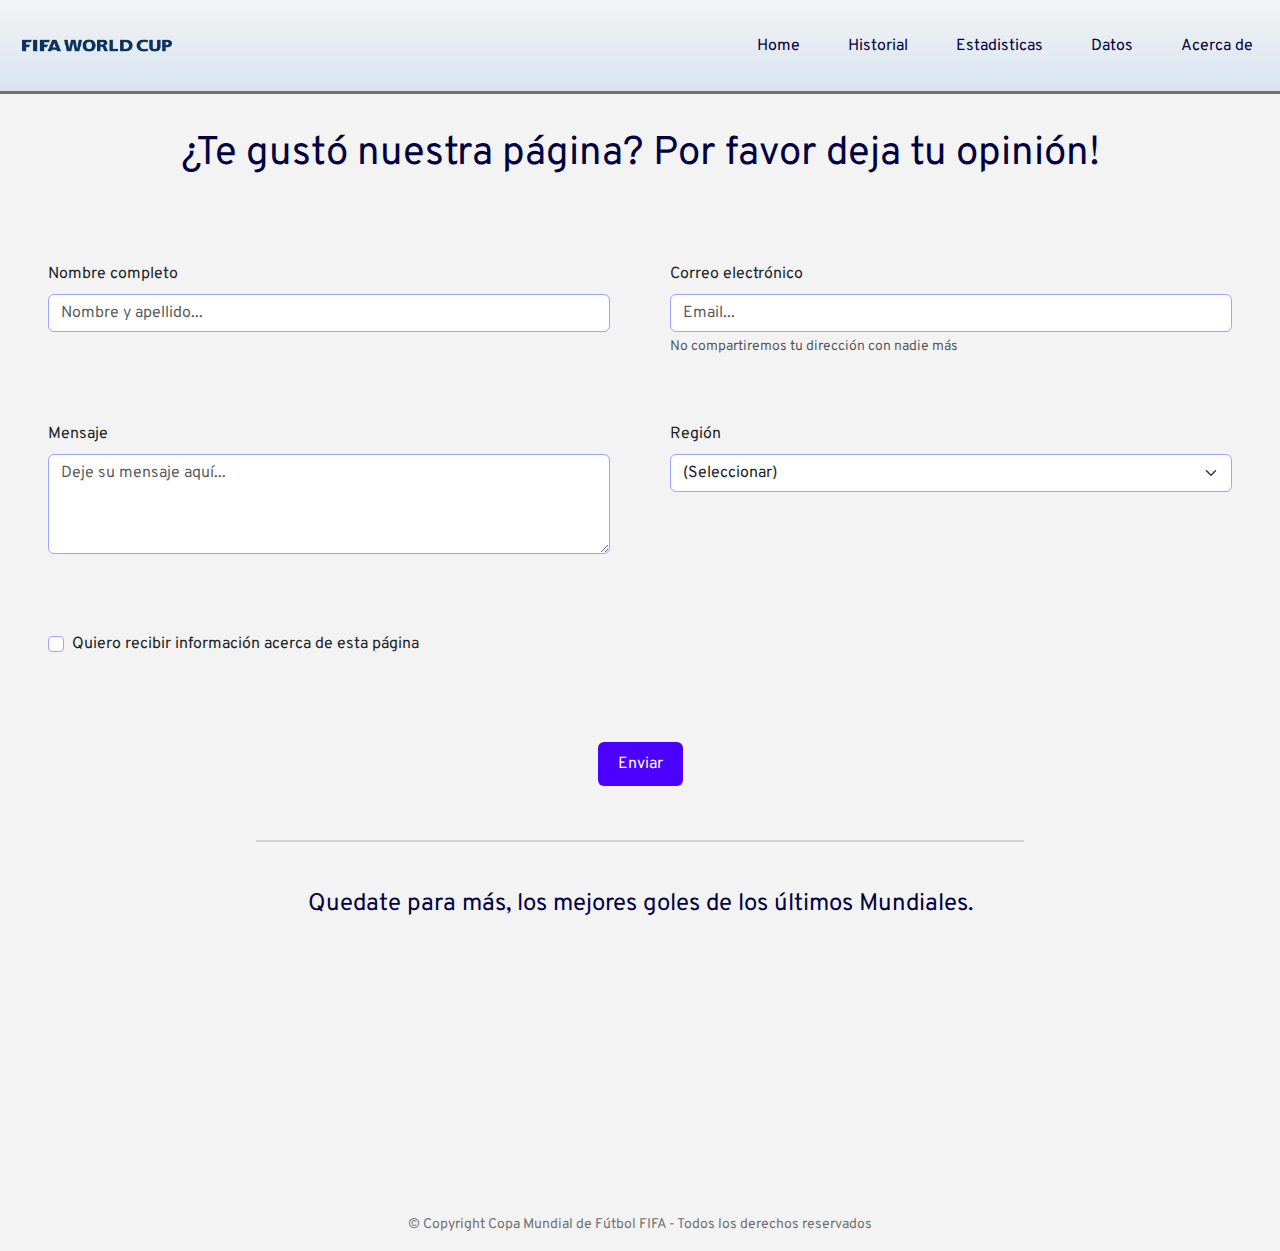
==== commit a7f36428: "Se optimizan imágenes a webp" ====
--- a/pages/acerca_de.html
+++ b/pages/acerca_de.html
@@ -37,7 +37,7 @@
 
             <div class="container-fluid">
 
-                <img class="logo" src="../assets/logo de fifa 2.png" alt="">
+                <img class="logo" src="../assets/logo de fifa 2.png" alt="logo de FIFA">
               
               <button class="navbar-toggler" type="button" data-bs-toggle="collapse" data-bs-target="#navbarNav" aria-controls="navbarNav" aria-expanded="false" aria-label="Toggle navigation">
                 <span class="navbar-toggler-icon"></span>
@@ -46,7 +46,7 @@
               <div class="collapse navbar-collapse justify-content-end" id="navbarNav">
                 <ul class="navbar-nav d-flex justify-content-end">
                   <li class="nav-item">
-                    <a class="nav-link active" aria-current="page" href="../index.html">Home</a>
+                    <a class="nav-link" aria-current="page" href="../index.html">Home</a>
                   </li>
                   <li class="nav-item">
                     <a class="nav-link" href="historial.html">Historial</a>
@@ -135,7 +135,7 @@
       <div class="mejores-goles m-3 justify-content-center">
        <div data-aos="zoom-in" class="card goles-card">
          <div class="card-body">
-           <h5 class="card-title">Goles Sudáfrica 2010 <img class="icon-m" src="../assets/sudafrica (1).png" alt=""></h5>
+           <h5 class="card-title">Goles Sudáfrica 2010 <img class="icon-m" src="../assets/sudafrica (1).webp" alt="icono de la bandera de Sudáfrica"></h5>
            <p class="card-text">Mundial de la mítica Jabulani, que fue el balón mas difícil de manejar</p>
            <a href="https://www.youtube.com/watch?v=PLrQJKU6e-g" class="btn btn-primary boton-goles animate__animated">Ver video</a>
          </div>
@@ -143,7 +143,7 @@
  
        <div data-aos="zoom-in" class="card goles-card">
          <div class="card-body">
-           <h5 class="card-title">Goles Brasil 2014 <img class="icon-m" src="../assets/brasil.png" alt=""></h5>
+           <h5 class="card-title">Goles Brasil 2014 <img class="icon-m" src="../assets/brasil.webp" alt="icono de la bandera de Brasil"></h5>
            <p class="card-text">Torneo lleno de magia y sorpresas, dejando mucho jogo bonito </p>
            <a href="https://www.youtube.com/watch?v=c0cUE-ePDEc" class="btn btn-primary boton-goles animate__animated">Ver video</a>
          </div>
@@ -151,7 +151,7 @@
  
        <div data-aos="zoom-in" class="card goles-card">
          <div class="card-body">
-           <h5 class="card-title">Goles Rusia 2018 <img class="icon-m" src="../assets/rusia.png" alt=""></h5>
+           <h5 class="card-title">Goles Rusia 2018 <img class="icon-m" src="../assets/rusia.webp" alt="icono de la bandera de Rusia"></h5>
            <p class="card-text">Las jovenes promesas y grandes selecciones se hacen fuerte</p>
            <a href="https://www.youtube.com/watch?v=Vw34wMAqWzc" class="btn btn-primary boton-goles animate__animated">Ver video</a>
          </div>
@@ -159,7 +159,7 @@
  
        <div data-aos="zoom-in" class="card goles-card">
          <div class="card-body">
-           <h5 class="card-title">Goles Catar 2022 <img class="icon-m" src="../assets/katar.png" alt=""></h5>
+           <h5 class="card-title">Goles Catar 2022 <img class="icon-m" src="../assets/katar.webp" alt="icono de la bandera de Catar"></h5>
            <p class="card-text">Campeonato mas goleado de los últimos, increibles resultados</p>
            <a href="https://www.youtube.com/watch?v=QtSMXXJq11Q" class="btn btn-primary boton-goles animate__animated">Ver video</a>
          </div>
--- a/styles/new-styles.css
+++ b/styles/new-styles.css
@@ -351,7 +351,7 @@
 }
 .main-datos .card-datos:hover {
   color: white;
-  background-image: radial-gradient(closest-side, rgb(214, 218, 255), rgb(155, 165, 255), rgb(82, 122, 255), rgb(84, 95, 255), rgb(24, 24, 196), rgb(1, 1, 184), rgb(0, 0, 145), rgb(0, 0, 119));
+  background-image: linear-gradient(to top, rgb(1, 1, 66), rgb(0, 37, 202), rgb(92, 63, 255));
   animation-name: hover-color;
   animation-duration: 0.3s;
   animation-iteration-count: 1;
